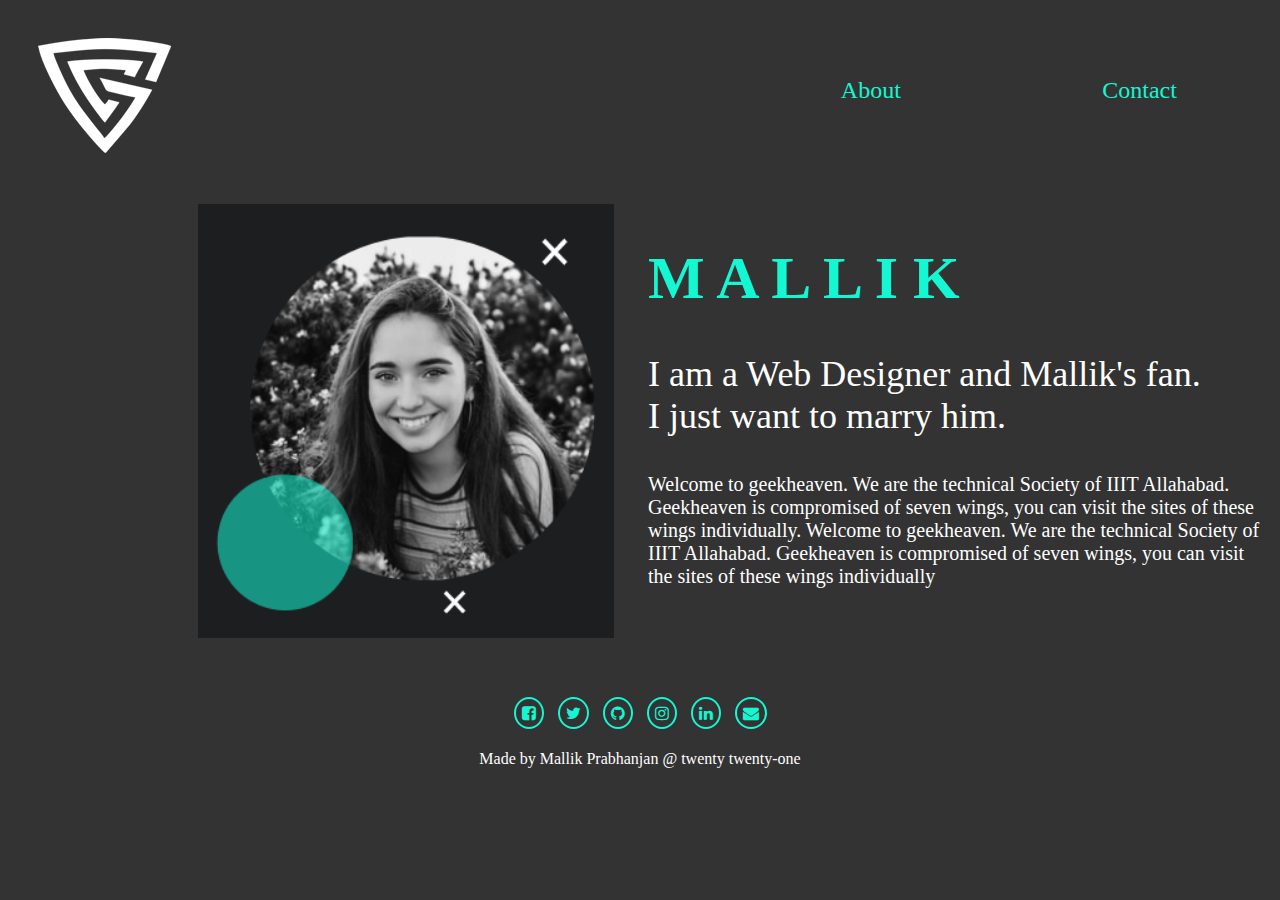
==== task2.html @ 46aa3159 "Changes-1" ====
<!DOCTYPE html>
<html lang="en">
<head>
    <meta charset="UTF-8">
    <meta name="viewport" content="width=device-width, initial-scale=1.0">
    <link rel="stylesheet" href="task2.css">
    <link rel="stylesheet" href="https://cdnjs.cloudflare.com/ajax/libs/font-awesome/4.7.0/css/font-awesome.min.css" >
    <title>Task-2</title>
</head>
<body>

    <header>
        <img src="gh.png" alt="Geekheaven" class="geekheaven">
        <nav class="links">
            <ul>
                <li><a href="" class="about">About</a></li>
                <li><a href="" class="join">Contact</a></li>
            </ul>
        </nav>
    </header>

    <main>
        <img src="pic.png" alt="pic" class="pic">
        <h1 class="intro">M A L L I K</h1>
        <p class="intro1">I am a Web Designer and Mallik's fan.<br>I just want to marry him.</p>
        <p class="intro2">Welcome to geekheaven. We are the technical Society of IIIT Allahabad. 
        Geekheaven is compromised of seven wings, you can visit the sites of these wings individually. 
        Welcome to geekheaven. We are the technical Society of IIIT Allahabad. 
        Geekheaven is compromised of seven wings, you can visit the sites of these wings individually</p>
    </main>

    <footer>
        <div class="icons">
            <a href="https://www.facebook.com/vemulapandu"><i class="fa fa-facebook-square" aria-hidden="true"></i></a>
            <a href="https://twitter.com/mallikv3"><i class="fa fa-twitter" aria-hidden="true"></i></a>
            <a href="https://github.com/vemulapandu"><i class="fa fa-github" aria-hidden="true"></i></a>
            <a href="https://www.instagram.com/mallikprabhanjan/"><i class="fa fa-instagram" aria-hidden="true"></i></a>
            <a href="https://www.linkedin.com/in/mallik-prabhanjan-065865201/"><i class="fa fa-linkedin" aria-hidden="true"></i></a>
            <a href=""><i class="fa fa-envelope" aria-hidden="true"></i></a>
        </div>

        <p class="footer">Made by Mallik Prabhanjan @ twenty twenty-one</p>
    </footer>
    
</body>
</html>
---- task2.css ----
body{
    background-color: #333;
}
.links{
    text-align: right;
    margin: 0px 0px;
}
.geekheaven{
    color: white;
    margin: 30px 30px;
}
ul{
    white-space: nowrap;
    margin: 0px auto;
}
ul li{
    width: 20%;
    display: inline-block;
    margin: 10px 10px;
    text-align: center;
    position: relative;
    top: -120px;
}
ul li a{
    text-decoration: none;
    color: #13F7D2;
    font-size: 24px;
}
a:hover{
    text-decoration: underline;
}
main{
    margin: 10px 10px;
    columns: 2;
}
.intro{
    color: white;
}
h1.intro{
    color: #13F7D2;
    font-size: 60px;
}
p.intro1{
    color: white;
    font-size: 36px;
}
p.intro2{
    color: white;
    font-size: 20px;
}
.footer{
    color: white;
    text-align: center;
}
.icons{
    color: #13F7D2;
    text-align: center;
}
.icons a{
    color: #13F7D2;
}
i{
    padding: 6px 6px;
    border: 2px solid #13F7D2;
    border-radius: 50%;
    margin: 5px 5px;
}
.intro::selection{
    background-color: white;
}
.intro1::selection{
    background-color: #13F7D2;
}
.intro1 br::selection{
    background-color: #13F7D2;
}
.intro2::selection{
    background-color: #13F7D2;
}
.footer::selection{
    background-color: #13F7D2;
}
.links ul li a::selection{
    background-color: white;
}
.icons::selection{
    background-color: white;
}
.pic{
    position: relative;
    left: 180px;
    top: -40px;
}
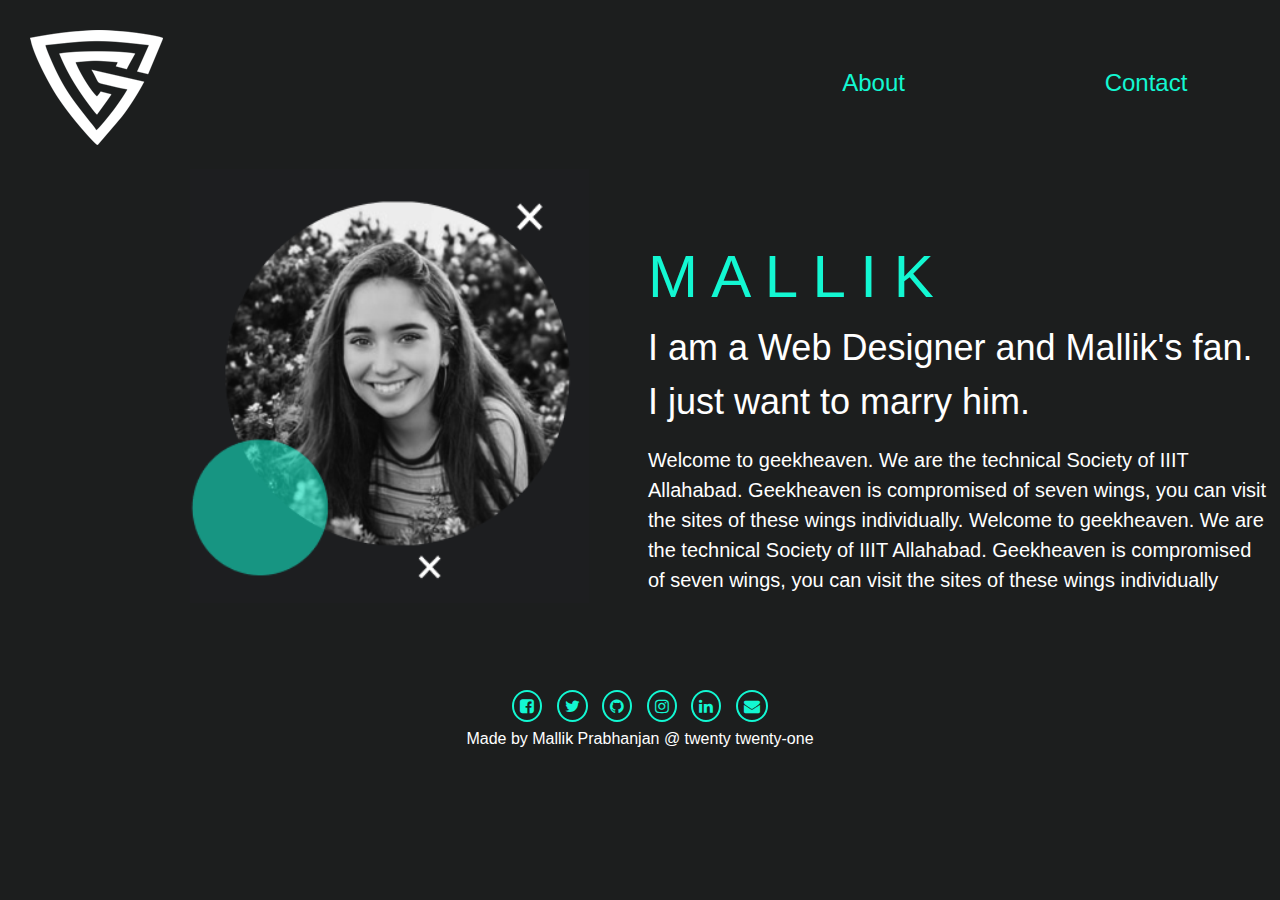
==== commit 907ded3a: "Made-Changes" ====
--- a/task2.html
+++ b/task2.html
@@ -3,6 +3,10 @@
 <head>
     <meta charset="UTF-8">
     <meta name="viewport" content="width=device-width, initial-scale=1.0">
+    <link rel="stylesheet" href="https://maxcdn.bootstrapcdn.com/bootstrap/4.0.0/css/bootstrap.min.css" integrity="sha384-Gn5384xqQ1aoWXA+058RXPxPg6fy4IWvTNh0E263XmFcJlSAwiGgFAW/dAiS6JXm" crossorigin="anonymous">
+    <script src="https://code.jquery.com/jquery-3.2.1.slim.min.js" integrity="sha384-KJ3o2DKtIkvYIK3UENzmM7KCkRr/rE9/Qpg6aAZGJwFDMVNA/GpGFF93hXpG5KkN" crossorigin="anonymous"></script>
+    <script src="https://cdnjs.cloudflare.com/ajax/libs/popper.js/1.12.9/umd/popper.min.js" integrity="sha384-ApNbgh9B+Y1QKtv3Rn7W3mgPxhU9K/ScQsAP7hUibX39j7fakFPskvXusvfa0b4Q" crossorigin="anonymous"></script>
+    <script src="https://maxcdn.bootstrapcdn.com/bootstrap/4.0.0/js/bootstrap.min.js" integrity="sha384-JZR6Spejh4U02d8jOt6vLEHfe/JQGiRRSQQxSfFWpi1MquVdAyjUar5+76PVCmYl" crossorigin="anonymous"></script>
     <link rel="stylesheet" href="task2.css">
     <link rel="stylesheet" href="https://cdnjs.cloudflare.com/ajax/libs/font-awesome/4.7.0/css/font-awesome.min.css" >
     <title>Task-2</title>
@@ -12,10 +16,20 @@
     <header>
         <img src="gh.png" alt="Geekheaven" class="geekheaven">
         <nav class="links">
-            <ul>
-                <li><a href="" class="about">About</a></li>
-                <li><a href="" class="join">Contact</a></li>
+            <ul class="about-join">
+                <li><a href="#" class="about">About</a></li>
+                <li><a href="#" class="join">Contact</a></li>
             </ul>
+            <div class="btn-group" role="group">
+                <button id="btnGroupDrop1" type="button" class="btn btn-secondary dropdown-toggle" data-toggle="dropdown" aria-haspopup="true" aria-expanded="false">
+                  <span><i class="fa fa-bars" aria-hidden="true"></i></span>
+                </button>
+                <div class="dropdown-menu" aria-labelledby="btnGroupDrop1">
+                  <a class="dropdown-item" href="#">About</a>
+                  <a class="dropdown-item" href="#">Contact</a>
+                </div>
+              </div>
+            </div>
         </nav>
     </header>
 
--- a/task2.css
+++ b/task2.css
@@ -1,36 +1,37 @@
 body{
-    background-color: #333;
+    background-color: #1c1e1e;
 }
 .links{
     text-align: right;
-    margin: 0px 0px;
+    margin: 0em 0em;
 }
 .geekheaven{
     color: white;
-    margin: 30px 30px;
+    margin: 1.875em 1.875em;
 }
 ul{
     white-space: nowrap;
-    margin: 0px auto;
+    margin: 0em auto;
 }
 ul li{
     width: 20%;
     display: inline-block;
-    margin: 10px 10px;
+    margin: 0.625em 0.625em;
     text-align: center;
     position: relative;
-    top: -120px;
+    top: -7.5em;
 }
 ul li a{
     text-decoration: none;
     color: #13F7D2;
-    font-size: 24px;
+    font-size: 1.5em;
 }
 a:hover{
     text-decoration: underline;
+    color: #13F7D2;
 }
 main{
-    margin: 10px 10px;
+    margin: 0.625em 0.625em;
     columns: 2;
 }
 .intro{
@@ -38,15 +39,15 @@
 }
 h1.intro{
     color: #13F7D2;
-    font-size: 60px;
+    font-size: 3.75em;
 }
 p.intro1{
     color: white;
-    font-size: 36px;
+    font-size: 2.25em;
 }
 p.intro2{
     color: white;
-    font-size: 20px;
+    font-size: 1.25em;
 }
 .footer{
     color: white;
@@ -60,10 +61,10 @@
     color: #13F7D2;
 }
 i{
-    padding: 6px 6px;
-    border: 2px solid #13F7D2;
+    padding: 0.375em 0.375em;
+    border: 0.125em solid #13F7D2;
     border-radius: 50%;
-    margin: 5px 5px;
+    margin: 0.3125em 0.3125em;
 }
 .intro::selection{
     background-color: white;
@@ -88,6 +89,97 @@
 }
 .pic{
     position: relative;
-    left: 180px;
-    top: -40px;
+    left: 11.25em;
+    top: -4.5em;
+}
+.btn-group{
+    display: none;
+    position: relative;
+    right: 50px;
+    bottom: 130px;
+}
+@media screen and (max-width: 1125px){
+    .pic{
+        position: static;
+    }
+}
+@media screen and (max-width: 830px){
+    main{
+        columns: 1;
+    }
+    .pic{
+        position: relative;
+    }
+}
+@media screen and (max-width: 660px){
+    .pic{
+        position: static;
+    }
+}
+@media screen and (max-width: 380px){
+    h1.intro{
+        font-size: 3.5em;
+    }
+}
+@media screen and (max-width: 600px){
+    .about-join{
+        display: none;
+    }
+    .btn-group{
+        display: inline;
+        background-color: #1c1e1e;
+        color: #13F7D2;
+    }
+    .btn-group button{
+        background-color: #1c1e1e;
+        color: #13F7D2;
+    }
+    .btn-group button:hover{
+        color: #13F7D2;
+    }
+    .btn-group button::selection{
+        color: #13F7D2;
+    }
+    .fa-bars{
+        color: #13F7D2;
+    }
+    .dropdown-item{
+        color: #13F7D2;
+    }
+    .dropdown-item:hover{
+        text-decoration: underline;
+    }
+    .dropdown-menu{
+        background-color: #1c1e1e;
+    }
+    .dropdown-menu:hover{
+        background-color: #1c1e1e;
+    }
+}
+@media screen and (max-width: 358px){
+    h1.intro{
+        font-size: 3.25em;
+    }
+}
+@media screen and (max-width: 335px){
+    h1.intro{
+        font-size: 3em;
+    }
+}
+@media screen and (max-width: 450px){
+    .pic{
+        width: 330px;
+        height: 370px;
+    }
+    .geekheaven{
+        width: 85px;
+        height: 75px;
+        margin: 15px 15px;
+    }
+}
+.fa-bars{
+    border: none;
+    font-size: 40px;
+    margin: none;
+    padding: none;
 }